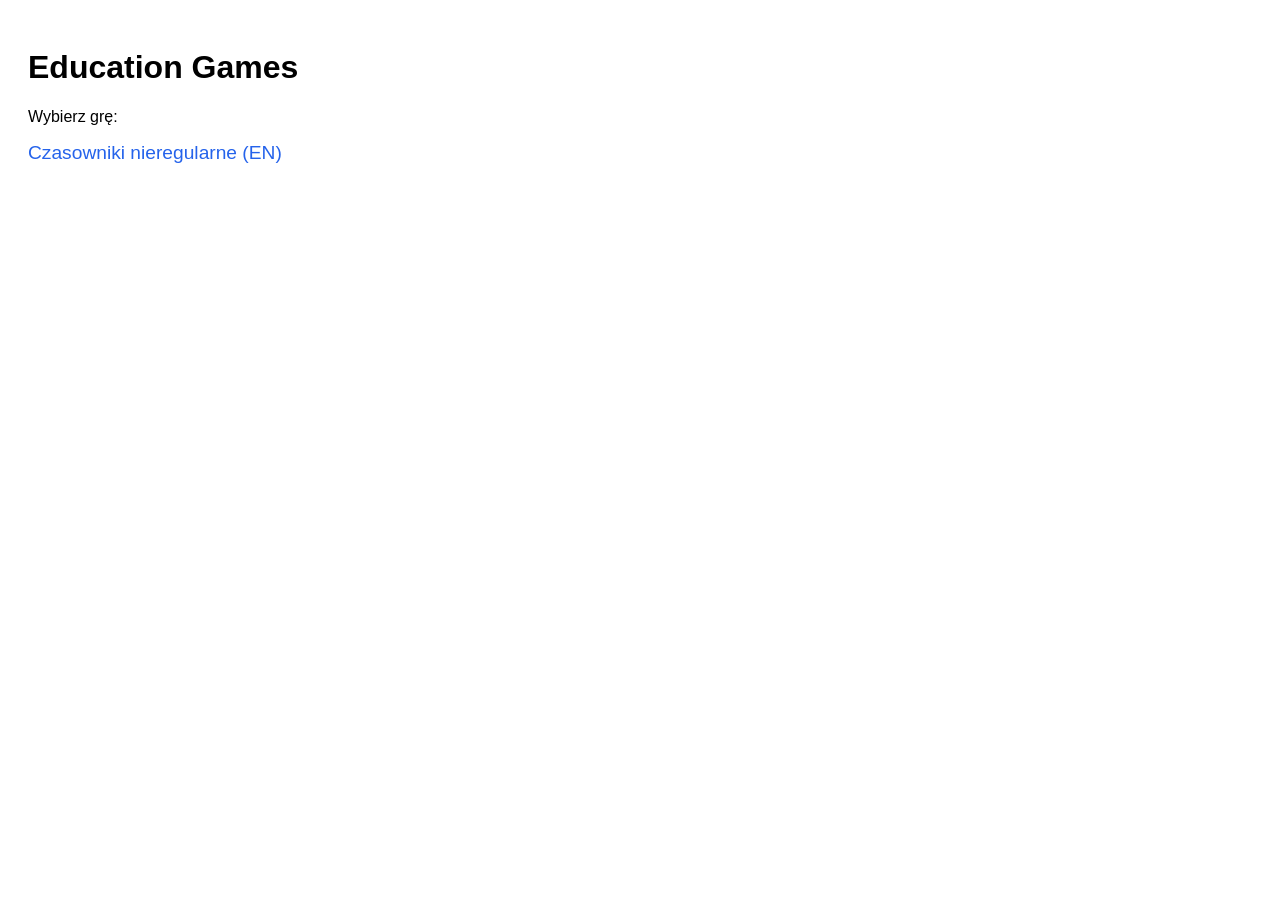
==== index.html @ 8a69c051 "Add irregular verbs game" ====
<!DOCTYPE html>
<html lang="pl">
<head>
  <meta charset="UTF-8">
  <title>Education Games</title>
  <style>
    body {
      font-family: sans-serif;
      padding: 20px;
    }
    a {
      display: block;
      margin-bottom: 10px;
      font-size: 1.2rem;
      text-decoration: none;
      color: #2563eb;
    }
  </style>
</head>
<body>

  <h1>Education Games</h1>
  <p>Wybierz grę:</p>

  <a href="english-irregular-verbs/">Czasowniki nieregularne (EN)</a>

</body>
</html>
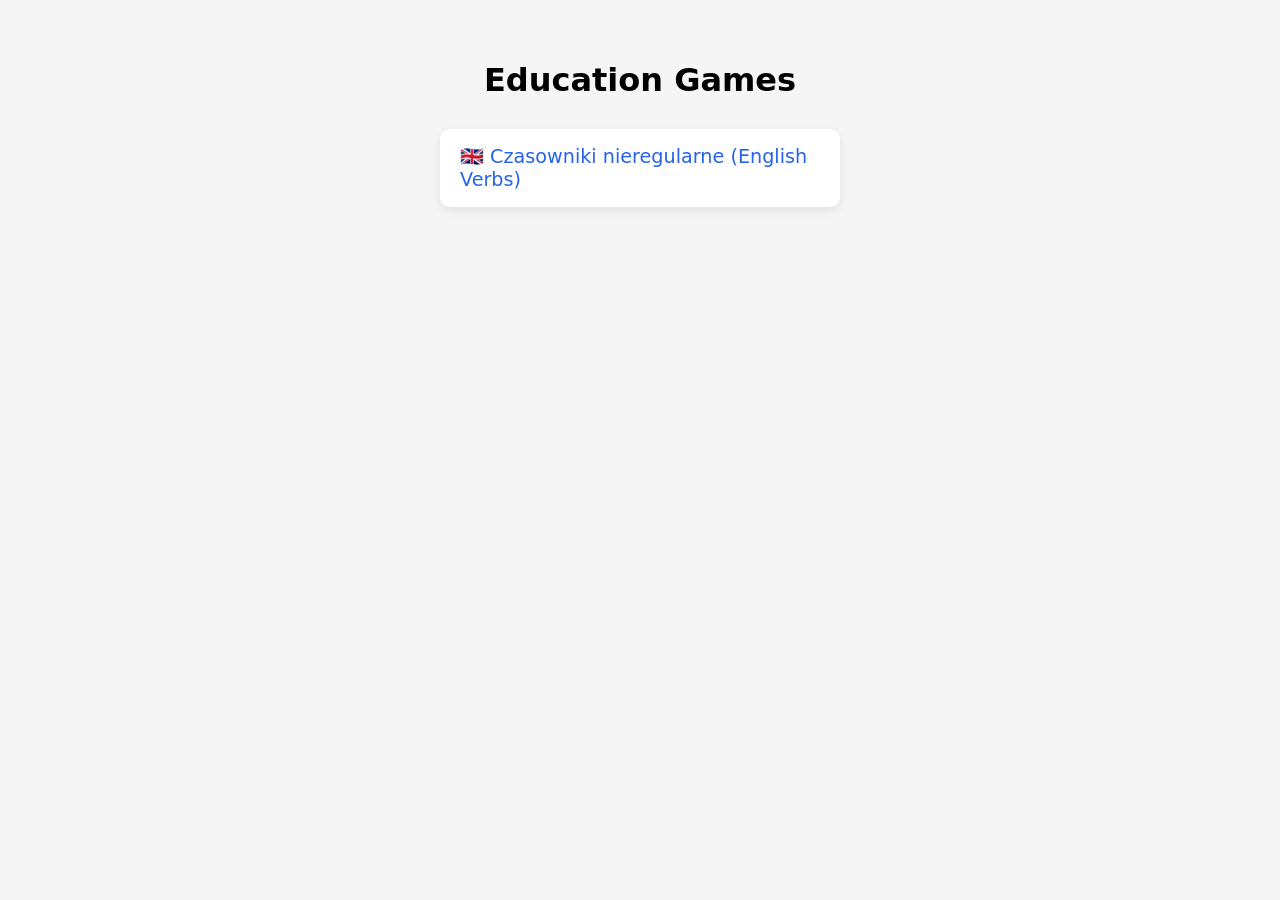
==== commit 3daaf148: "indexes fixed" ====
--- a/index.html
+++ b/index.html
@@ -2,27 +2,61 @@
 <html lang="pl">
 <head>
   <meta charset="UTF-8">
+  <meta name="viewport" content="width=device-width, initial-scale=1.0">
   <title>Education Games</title>
+
   <style>
     body {
-      font-family: sans-serif;
-      padding: 20px;
+      font-family: system-ui, sans-serif;
+      background: #f5f5f5;
+      margin: 0;
+      padding: 40px 20px;
+      display: flex;
+      flex-direction: column;
+      align-items: center;
     }
-    a {
+
+    h1 {
+      margin-bottom: 30px;
+      text-align: center;
+      font-weight: 600;
+    }
+
+    .menu {
+      display: flex;
+      flex-direction: column;
+      gap: 15px;
+      width: 100%;
+      max-width: 400px;
+    }
+
+    .menu a {
       display: block;
-      margin-bottom: 10px;
-      font-size: 1.2rem;
+      padding: 16px 20px;
+      background: white;
+      border-radius: 10px;
       text-decoration: none;
       color: #2563eb;
+      font-size: 1.2rem;
+      font-weight: 500;
+      box-shadow: 0 4px 10px rgba(0,0,0,0.08);
+      transition: transform 0.1s ease;
+    }
+
+    .menu a:hover {
+      transform: translateY(-2px);
     }
   </style>
 </head>
+
 <body>
 
   <h1>Education Games</h1>
-  <p>Wybierz grę:</p>
 
-  <a href="english-irregular-verbs/">Czasowniki nieregularne (EN)</a>
+  <div class="menu">
+    <a href="english-irregular-verbs/">🇬🇧 Czasowniki nieregularne (English Verbs)</a>
+    <!-- Tu dodasz kolejne gry w przyszłości -->
+  </div>
 
 </body>
 </html>
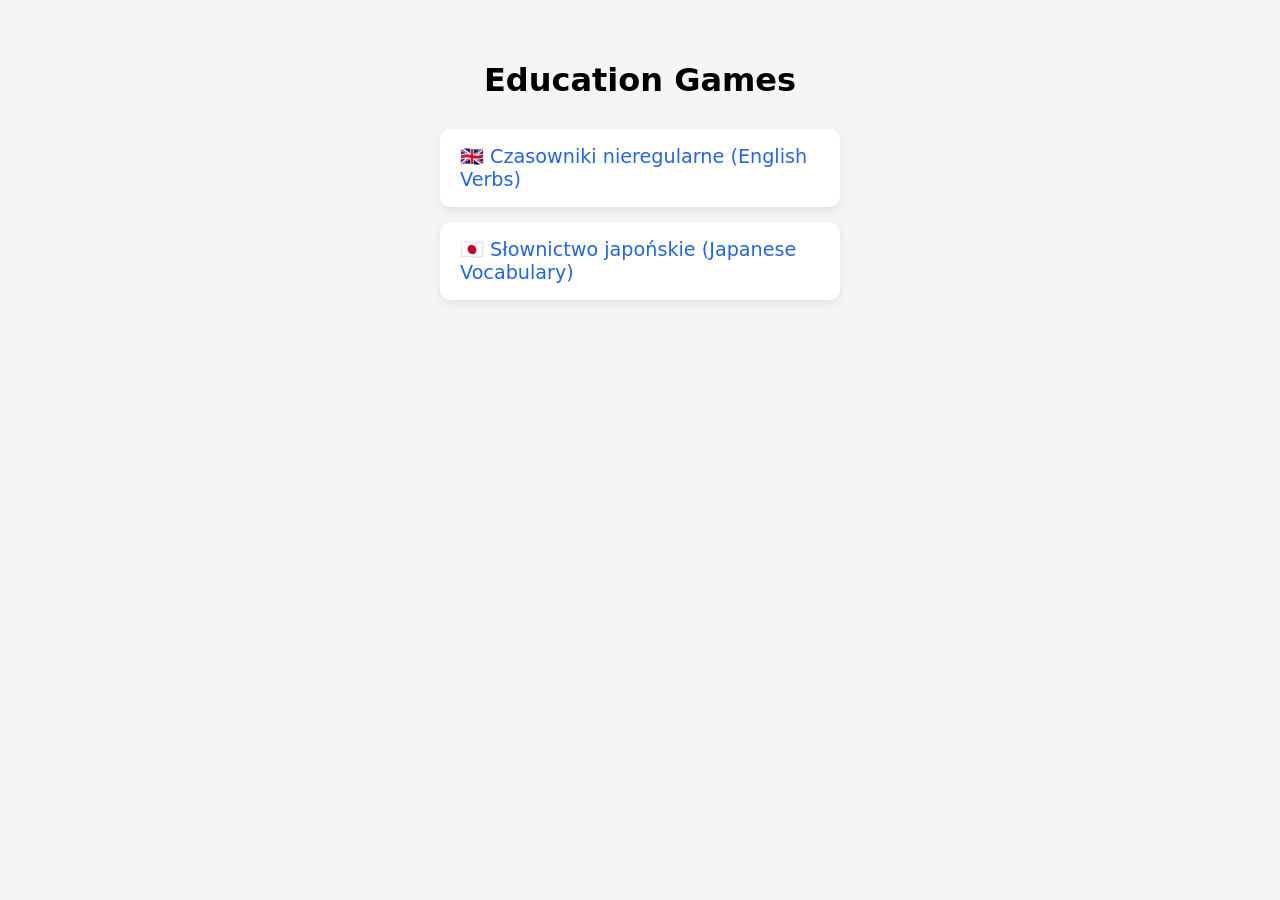
==== commit 1fbfcc76: "japanese update" ====
--- a/index.html
+++ b/index.html
@@ -55,6 +55,7 @@
 
   <div class="menu">
     <a href="english-irregular-verbs/">🇬🇧 Czasowniki nieregularne (English Verbs)</a>
+    <a href="japanese-vocabulary/">🇯🇵 Słownictwo japońskie (Japanese Vocabulary)</a>
     <!-- Tu dodasz kolejne gry w przyszłości -->
   </div>
 
